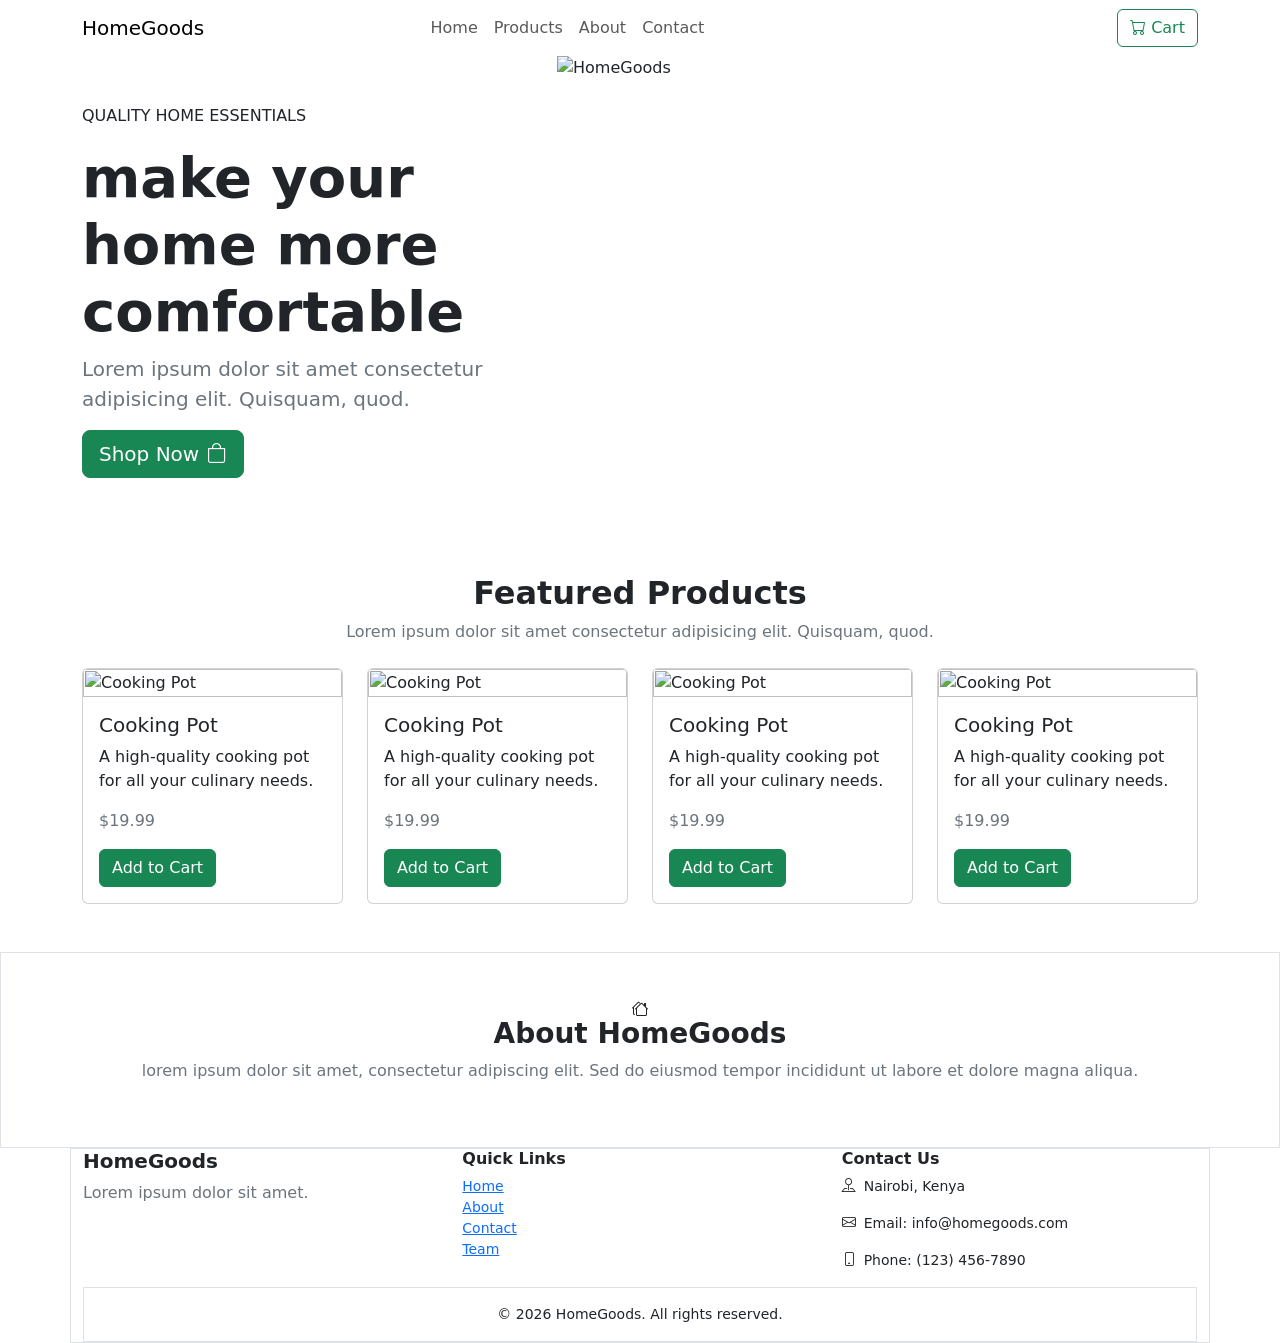
==== full_page.html @ 1fb9413f "full bootstrap page" ====
<html lang="en">
<head>
    <meta charset="UTF-8">
    <meta name="viewport" content="width=device-width, initial-scale=1.0">
    <title>HomeGoods | Best prices in town </title>
    <link href="https://cdn.jsdelivr.net/npm/bootstrap@5.3.8/dist/css/bootstrap.min.css" rel="stylesheet">
    <link rel="stylesheet" href="https://cdn.jsdelivr.net/npm/bootstrap-icons@1.13.2/font/bootstrap-icons.min.css">
</head>
<body>
    
        <nav class="navbar navbar-expand-sm bg-white">
            <div class="container">
                <a class="navbar-brand" href="#">HomeGoods</a>
                <button class="navbar-toggler" type="button" data-bs-toggle="collapse" data-bs-target="#collapsibleNavbar">
                    <span class="navbar-toggler-icon"></span>
                </button>
                <div class="collapse navbar-collapse" id="collapsibleNavbar">
                    <ul class="navbar-nav mx-auto">
                        <li class="nav-item">
                            <a class="nav-link" href="#">Home</a>
                        </li>
                        <li class="nav-item">
                            <a class="nav-link" href="#">Products</a>
                        </li>
                        <li class="nav-item">
                            <a class="nav-link" href="#">About</a>
                        </li>
                        <li class="nav-item">
                            <a class="nav-link" href="#">Contact</a>
                        </li>
                    </ul>
                    <a href="#" class="btn btn-outline-success ms-auto"><i class="bi bi-cart"></i> Cart</a>
                </div>
            </div>
        </nav>

    <!-- Header section -->
     <header class="hero" >
        <div class="container">
            <div class="row">
                <div class="col-md-5 py-5">
                    <p class="text-uppercase">Quality Home Essentials</p>
                    <h1 class="display-4 fw-bold">make your home more comfortable</h1>
                    <p class="text-secondary lead">Lorem ipsum dolor sit amet consectetur adipisicing elit. Quisquam, quod.</p>
                    <a href="#" class="btn btn-success btn-lg">Shop Now<i class="bi bi-bag ms-2"></i></a>
                </div>
                <div class="col-md-7">
                    <img src="c:\Users\FRONT DESK\Downloads\v-WaGQQzhykl4-unsplash.jpg" class="img-fluid" alt="HomeGoods">
                </div>
            </div>
        </div>

     </header>

    <!-- Main section -->
     <main>
        <section class="products-section py-5">
            <div class="container">
                <div class="section-heading mb-4 text-center">
                    <h2 class="fw-bold">Featured Products</h2>
                    <p class="text-secondary">Lorem ipsum dolor sit amet consectetur adipisicing elit. Quisquam, quod.</p>
                </div>
                                
                <div class="row g-4">

                    <!-- Column 1 -->
                    <div class="col-md-3">
                        <div class="card">
                            <img src="c:\Users\FRONT DESK\Downloads\petr-Ugnm0F4e00U-unsplash.jpg"
                                class="card-img-top" alt="Cooking Pot">
                            <div class="card-body">
                                <h5 class="card-title">Cooking Pot</h5>
                                <p class="card-text">A high-quality cooking pot for all your culinary needs.</p>
                                <p class="card-text text-secondary">$19.99</p>
                                <button class="btn btn-success">Add to Cart</button>
                            </div>
                        </div>
                    </div>

                    <!-- Column 2 -->
                    <div class="col-md-3">
                        <div class="card">
                            <img src="c:\Users\FRONT DESK\Downloads\petr-Ugnm0F4e00U-unsplash.jpg"
                                class="card-img-top" alt="Cooking Pot">
                            <div class="card-body">
                                <h5 class="card-title">Cooking Pot</h5>
                                <p class="card-text">A high-quality cooking pot for all your culinary needs.</p>
                                <p class="card-text text-secondary">$19.99</p>
                                <button class="btn btn-success">Add to Cart</button>
                            </div>
                        </div>
                    </div>

                    <div class="col-md-3">
                        <div class="card">
                            <img src="c:\Users\FRONT DESK\Downloads\petr-Ugnm0F4e00U-unsplash.jpg"
                                class="card-img-top" alt="Cooking Pot">
                            <div class="card-body">
                                <h5 class="card-title">Cooking Pot</h5>
                                <p class="card-text">A high-quality cooking pot for all your culinary needs.</p>
                                <p class="card-text text-secondary">$19.99</p>
                                <button class="btn btn-success">Add to Cart</button>
                            </div>
                        </div>
                    </div>

                    <div class="col-md-3">
                        <div class="card">
                            <img src="c:\Users\FRONT DESK\Downloads\petr-Ugnm0F4e00U-unsplash.jpg"
                                class="card-img-top" alt="Cooking Pot">
                            <div class="card-body">
                                <h5 class="card-title">Cooking Pot</h5>
                                <p class="card-text">A high-quality cooking pot for all your culinary needs.</p>
                                <p class="card-text text-secondary">$19.99</p>
                                <button class="btn btn-success">Add to Cart</button>
                            </div>
                        </div>
                    </div>

                </div>

            </div>
        </section>
        <section class="about-section border py-5">
            <div class="container text-center">
                <i class="bi bi-houses"></i>
                <h2 class="h3 fw-bold">About HomeGoods</h2>
                <p class="text-secondary">lorem ipsum dolor sit amet, consectetur adipiscing elit. Sed do eiusmod tempor incididunt ut labore et dolore magna aliqua.</p>
            </div>
        </section>
     </main>

    <!-- Footer -->
     <footer>
        <div class="container border">
            <!-- xs, sm, md, lg, xl, xxl-->
             <div class="row g-4">
                <div class="col-md-4">
                    <h2 class="h5 fw-bold">HomeGoods</h2>
                    <p class="text-secondary">Lorem ipsum dolor sit amet.</p>
                </div>
                <div class="col-md-4">
                   <h3 class="h6 fw-bold">Quick Links</h3>
                   <ul class="list-unstyled small">
                    <li><a href="#">Home</a></li>
                    <li><a href="#">About</a></li>
                    <li><a href="#">Contact</a></li>
                    <li><a href="#">Team</a></li>
                   </ul>
             </div>
             <div class="col-md-4">
                <h3 class="h6 fw-bold">Contact Us</h3>
               <p class="small"><i class="bi bi-pin-map me-2"></i>Nairobi, Kenya</p>
               <p class="small"><i class="bi bi-envelope me-2"></i>Email: info@homegoods.com</p>
               <p class="small"><i class="bi bi-phone me-2"></i>Phone: (123) 456-7890</p>
             </div>

        </div>
        <div class="copyright text-center py-3 small border">
            <span>&copy; 2026 HomeGoods. All rights reserved.</span>
        </div>
     </footer>
    
</body>
</html>
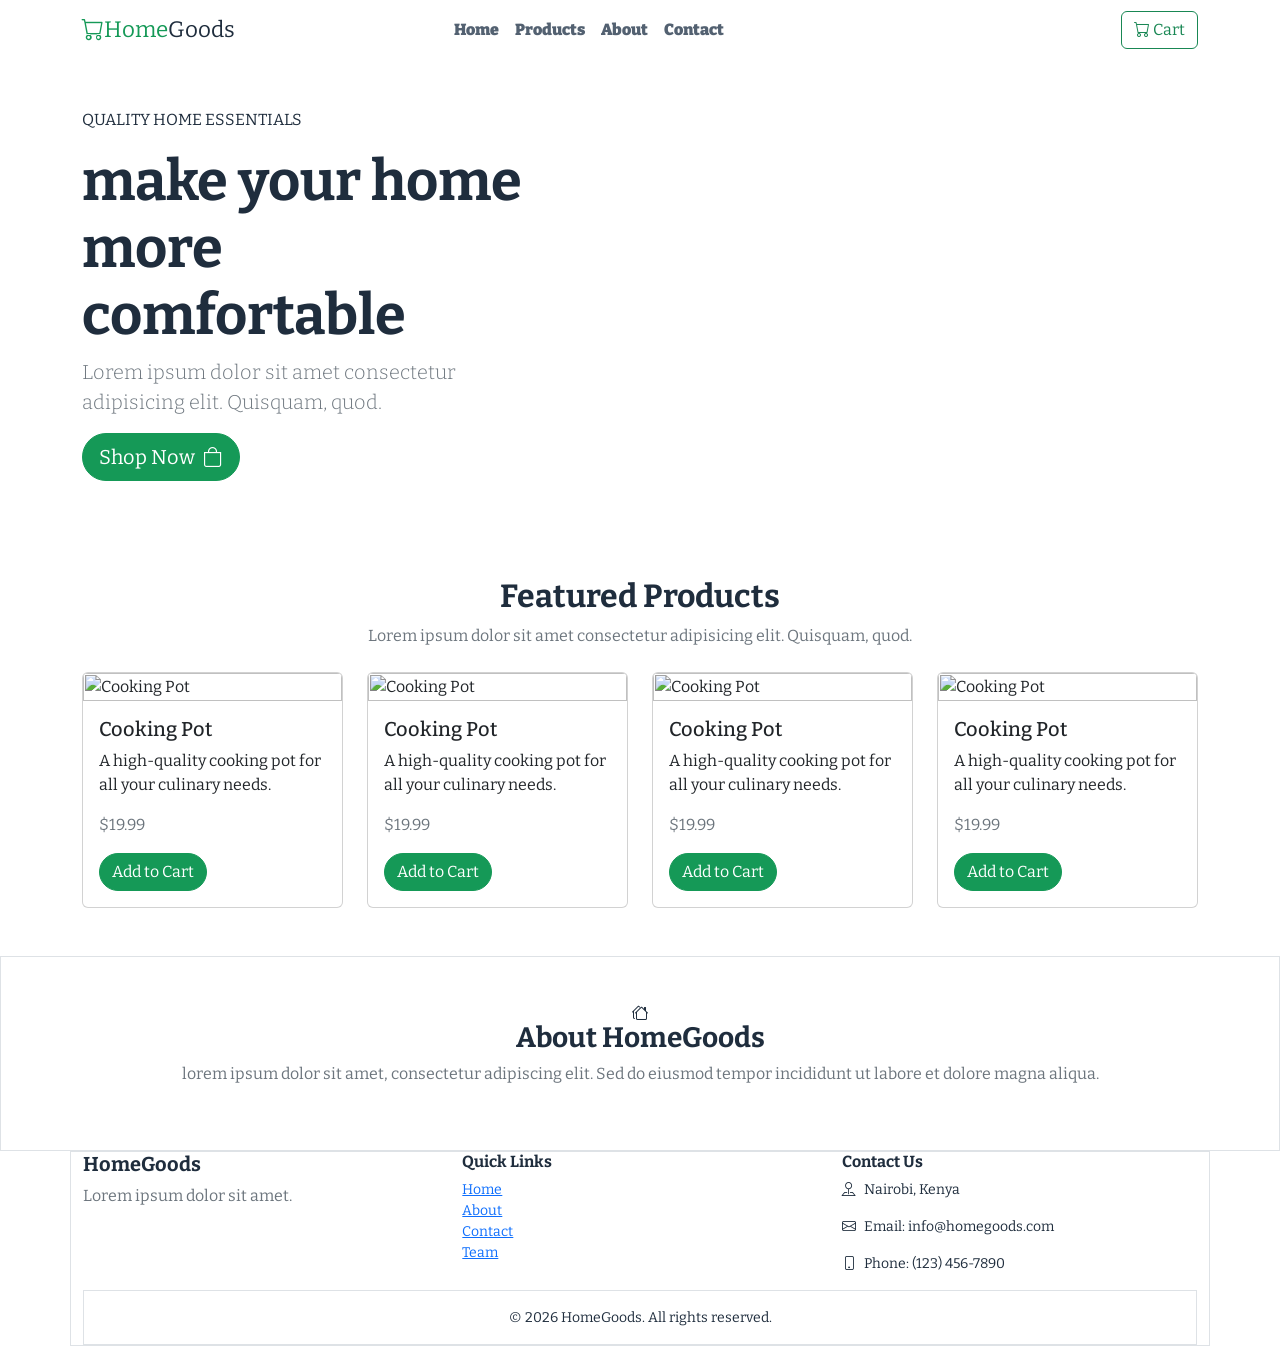
==== commit 33824787: "styling website" ====
--- a/full_page.html
+++ b/full_page.html
@@ -5,12 +5,13 @@
     <title>HomeGoods | Best prices in town </title>
     <link href="https://cdn.jsdelivr.net/npm/bootstrap@5.3.8/dist/css/bootstrap.min.css" rel="stylesheet">
     <link rel="stylesheet" href="https://cdn.jsdelivr.net/npm/bootstrap-icons@1.13.2/font/bootstrap-icons.min.css">
+    <link rel="stylesheet" href="css/full.css">
 </head>
 <body>
     
         <nav class="navbar navbar-expand-sm bg-white">
             <div class="container">
-                <a class="navbar-brand" href="#">HomeGoods</a>
+                <a class="navbar-brand" href="#"><i class="bi bi-cart"></i>Home<span id="goods">Goods</span></a>
                 <button class="navbar-toggler" type="button" data-bs-toggle="collapse" data-bs-target="#collapsibleNavbar">
                     <span class="navbar-toggler-icon"></span>
                 </button>
@@ -44,9 +45,7 @@
                     <p class="text-secondary lead">Lorem ipsum dolor sit amet consectetur adipisicing elit. Quisquam, quod.</p>
                     <a href="#" class="btn btn-success btn-lg">Shop Now<i class="bi bi-bag ms-2"></i></a>
                 </div>
-                <div class="col-md-7">
-                    <img src="c:\Users\FRONT DESK\Downloads\v-WaGQQzhykl4-unsplash.jpg" class="img-fluid" alt="HomeGoods">
-                </div>
+               
             </div>
         </div>
 
@@ -63,8 +62,7 @@
                                 
                 <div class="row g-4">
 
-                    <!-- Column 1 -->
-                    <div class="col-md-3">
+                    <div class="col-sm-6 col-md-3">
                         <div class="card">
                             <img src="c:\Users\FRONT DESK\Downloads\petr-Ugnm0F4e00U-unsplash.jpg"
                                 class="card-img-top" alt="Cooking Pot">
@@ -78,7 +76,7 @@
                     </div>
 
                     <!-- Column 2 -->
-                    <div class="col-md-3">
+                    <div class="col-sm-6 col-md-3">
                         <div class="card">
                             <img src="c:\Users\FRONT DESK\Downloads\petr-Ugnm0F4e00U-unsplash.jpg"
                                 class="card-img-top" alt="Cooking Pot">
@@ -91,7 +89,7 @@
                         </div>
                     </div>
 
-                    <div class="col-md-3">
+                    <div class="col-sm-6 col-md-3">
                         <div class="card">
                             <img src="c:\Users\FRONT DESK\Downloads\petr-Ugnm0F4e00U-unsplash.jpg"
                                 class="card-img-top" alt="Cooking Pot">
@@ -104,7 +102,7 @@
                         </div>
                     </div>
 
-                    <div class="col-md-3">
+                    <div class="col-sm-6 col-md-3">
                         <div class="card">
                             <img src="c:\Users\FRONT DESK\Downloads\petr-Ugnm0F4e00U-unsplash.jpg"
                                 class="card-img-top" alt="Cooking Pot">
@@ -160,6 +158,6 @@
             <span>&copy; 2026 HomeGoods. All rights reserved.</span>
         </div>
      </footer>
-    
+    <script src="https://cdn.jsdelivr.net/npm/bootstrap@5.3.8/dist/js/bootstrap.bundle.min.js"></script>
 </body>
 </html>
--- a/css/full.css
+++ b/css/full.css
@@ -0,0 +1,63 @@
+@import url('https://fonts.googleapis.com/css2?family=Bitter:ital,wght@0,100..900;1,100..900&display=swap');
+
+/* font-family: "Bitter", serif; */
+
+:root{
+    --brand-green: #159957;
+    --brand-dark: #1f2d3d;
+    --soft-bg: #ffffff;
+}
+
+body{
+   font-family: "Bitter", serif;
+   color: var(--brand-dark);
+}
+
+.navbar-brand{
+    color: var(--brand-green);
+    font-size: 1.4rem;
+}
+
+#goods{
+    color: var(--brand-dark);
+}
+
+.navbar-brand:hover{
+    color: #0b5530;
+}
+
+.nav-link{
+    color: #536171 !important;
+    font-weight: 900;
+}
+
+.nav-link.active{
+    color: var(--brand-green) !important;
+}
+
+.nav-link:hover{
+    color: var(--brand-green) !important;
+}
+
+.btn-success{
+    background-color: var(--brand-green);
+    border-color: var(--brand-green);
+    border-radius: 30px;
+    transition: all 1s;
+}
+
+.btn-success:hover{
+    background-color: #11ce6f;
+    border-color: #1c6e45;
+}
+
+.hero{
+    background: linear-gradient(to right, #3f4d48, #edf3f1):
+}
+
+.hero .small-heading{
+    color: var(--brand-green);
+    font-size: 0.5rem;
+    font-weight: 800;
+    letter-spacing: 2px;
+}
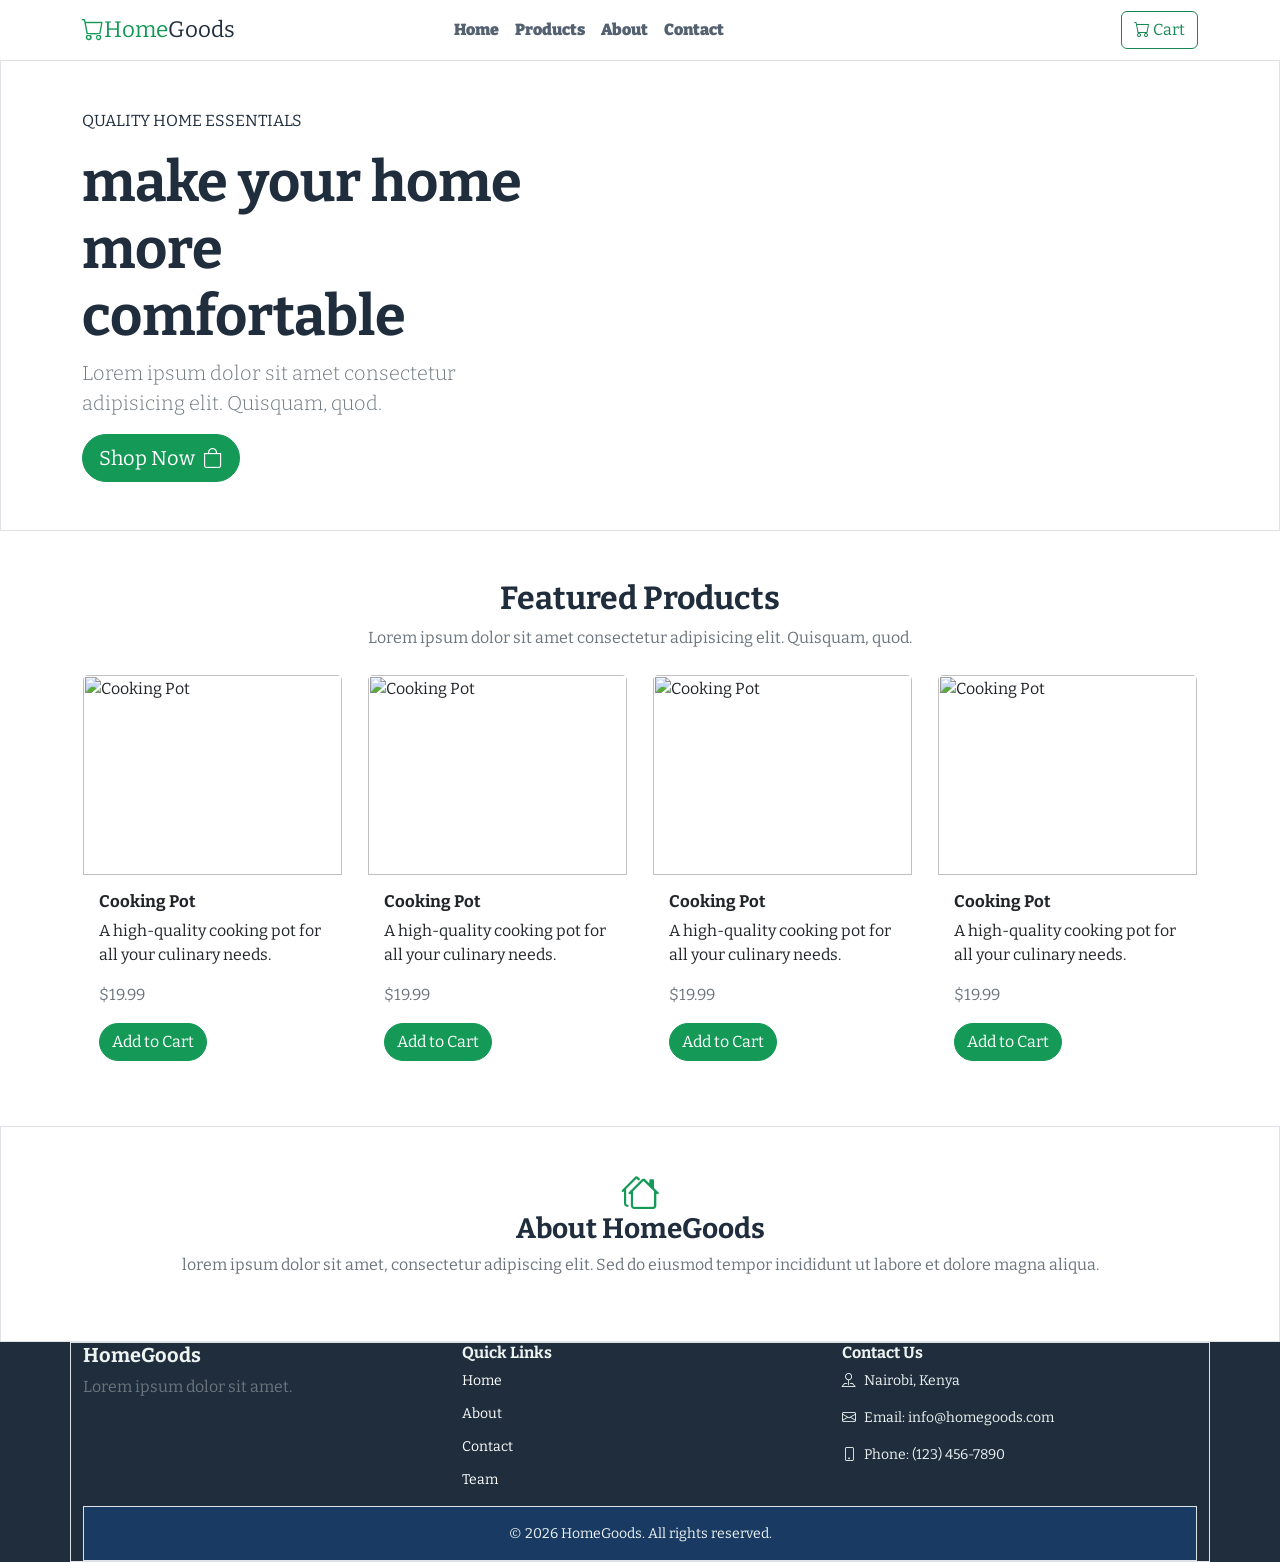
==== commit 3c0a68ad: "animations added" ====
--- a/full_page.html
+++ b/full_page.html
@@ -36,10 +36,10 @@
         </nav>
 
     <!-- Header section -->
-     <header class="hero" >
+     <header class="hero border" >
         <div class="container">
             <div class="row">
-                <div class="col-md-5 py-5">
+                <div class="col-md-5 py-5 animate__animated animate__slideInRight">
                     <p class="text-uppercase">Quality Home Essentials</p>
                     <h1 class="display-4 fw-bold">make your home more comfortable</h1>
                     <p class="text-secondary lead">Lorem ipsum dolor sit amet consectetur adipisicing elit. Quisquam, quod.</p>
--- a/css/full.css
+++ b/css/full.css
@@ -60,4 +60,93 @@
     font-size: 0.5rem;
     font-weight: 800;
     letter-spacing: 2px;
-}+}
+
+.card{
+    border-color: white;
+    transition: transform 0.2s ease, box-shadow 0.2s ease;
+}
+
+.card:hover{
+    transform: translateY(-4px);
+    box-shadow: 10px 10px 5px 0px rgba(0,0,0,0.75);
+    -webkit-box-shadow: 10px 10px 5px 0px rgba(0,0,0,0.75);
+    -moz-box-shadow: 10px 10px 5px 0px rgba(0,0,0,0.75);
+}
+
+.card img{
+    width: 100%;
+    height: 200px;
+    object-fit: cover;
+}
+
+.card-title{
+    font-size: 1.05rem;
+    font-weight: 700;
+}
+
+.price{
+    color: var(--brand-green);
+    font-weight: 700;
+}
+
+.about-section{
+    background-color: var(--soft-bg);
+}
+
+.about-section i{
+    color: var(--brand-green);
+    font-size: 2.3rem;
+}
+
+footer{
+    background: #1f2d3d;
+    color: #edf3f1;
+}
+
+footer li{
+    margin-bottom: 12px;
+}
+
+footer a{
+    text-decoration: none;
+    color: white;
+    margin-bottom: 12px;
+}
+
+footer a:hover{
+    color:var(--brand-green);
+}
+
+.copyright{
+    background-color: #193b63;
+}
+
+/* https://animista.net/play/basic/slide/slide-right */
+
+
+@-webkit-keyframes slide-right {
+  0% {
+    -webkit-transform: translateX(0);
+            transform: translateX(0);
+  }
+  100% {
+    -webkit-transform: translateX(100px);
+            transform: translateX(100px);
+  }
+}
+@keyframes slide-right {
+  0% {
+    -webkit-transform: translateX(0);
+            transform: translateX(0);
+  }
+  100% {
+    -webkit-transform: translateX(100px);
+            transform: translateX(100px);
+  }
+}
+
+.slide-right {
+	-webkit-animation: slide-right 0.5s cubic-bezier(0.250, 0.460, 0.450, 0.940) both;
+	        animation: slide-right 0.5s cubic-bezier(0.250, 0.460, 0.450, 0.940) both;
+}
